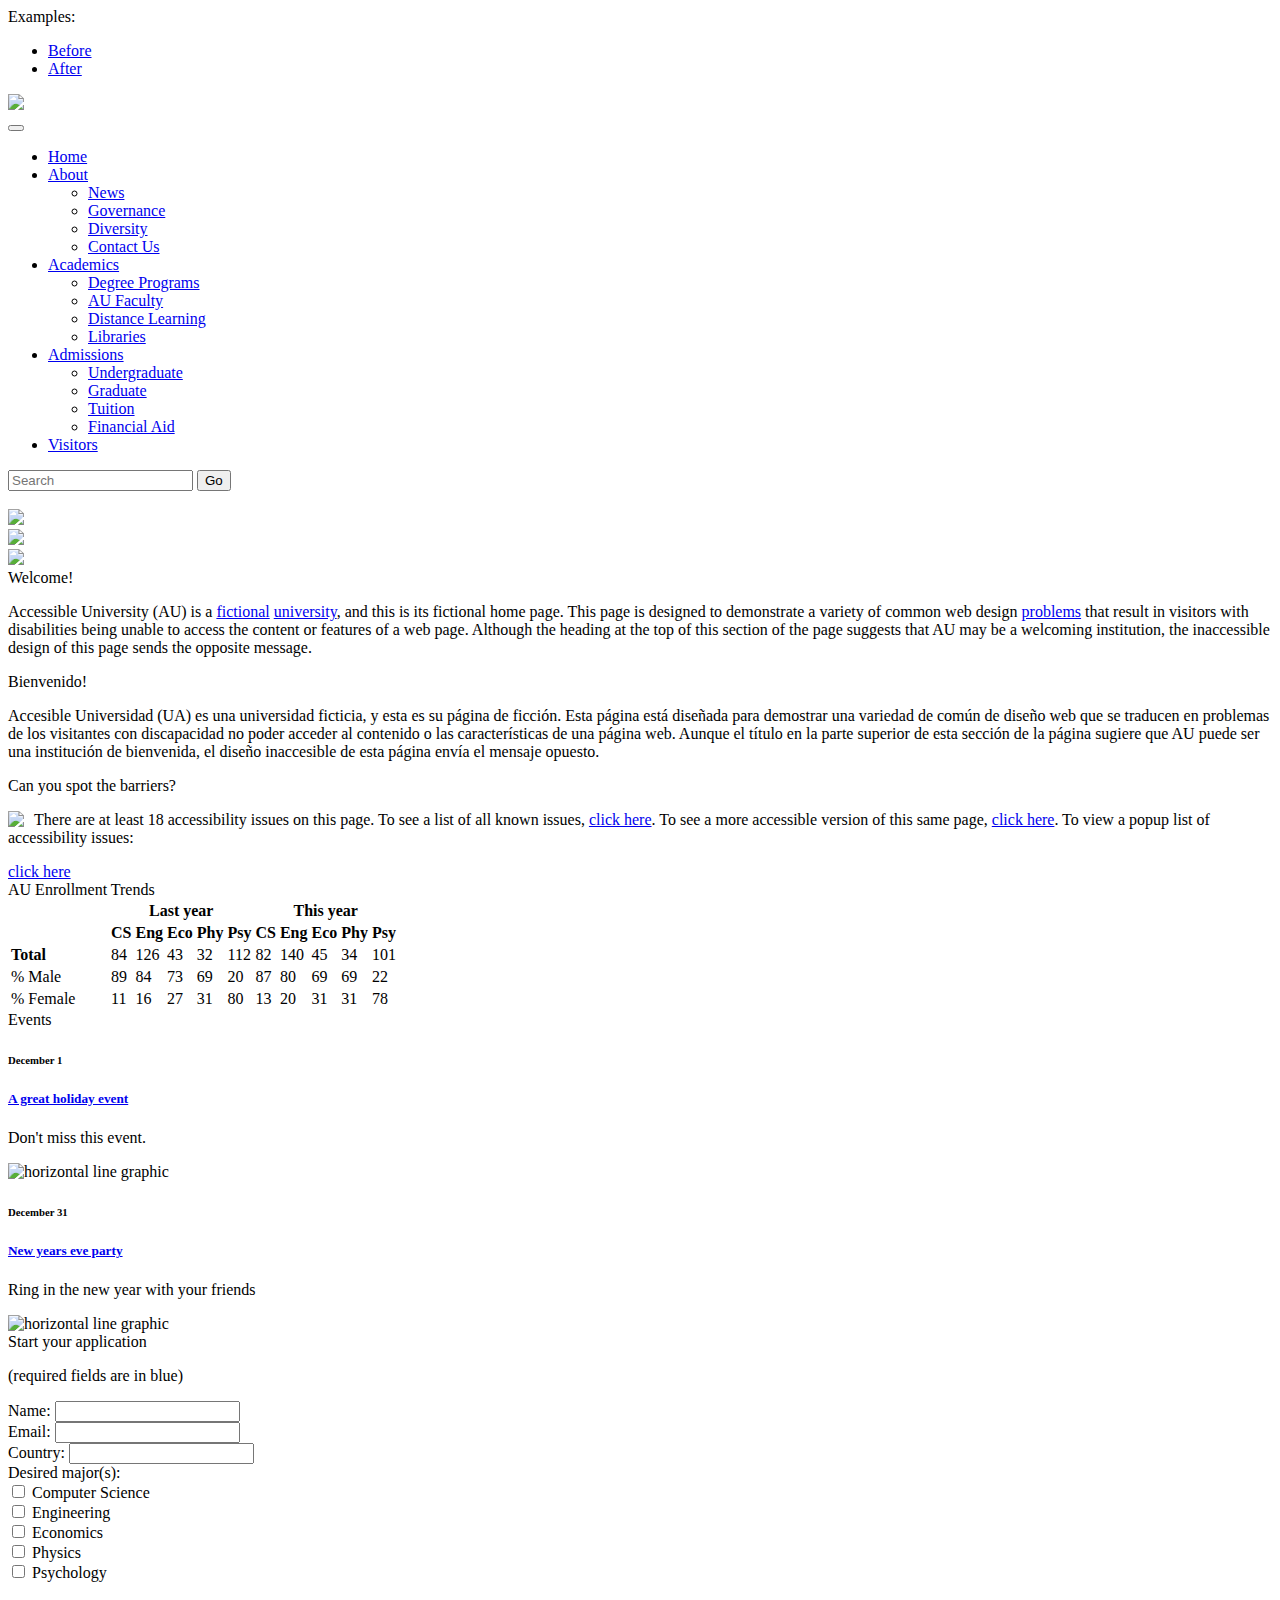
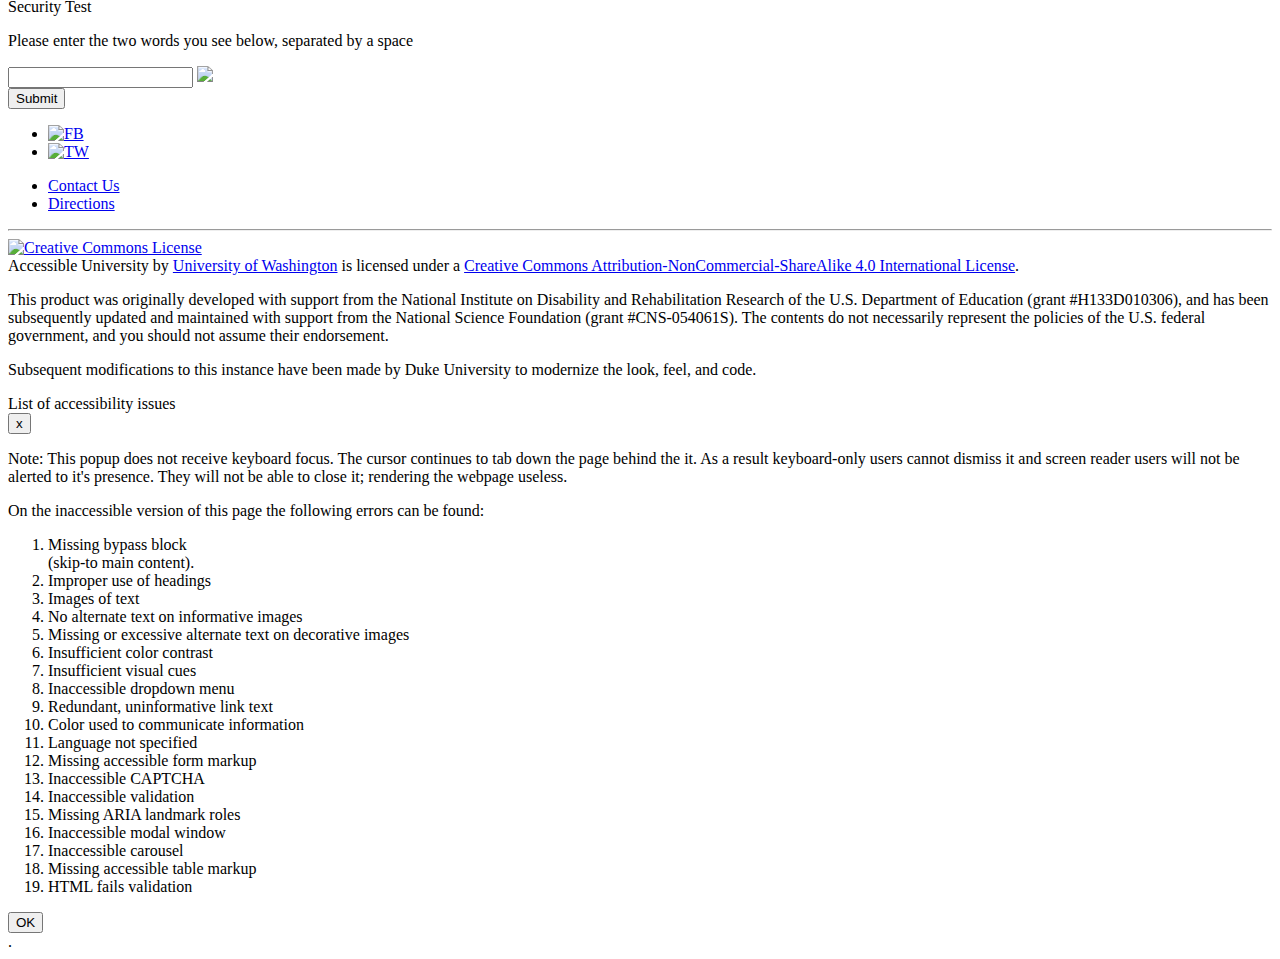
==== before_u.html @ 56bf5d1d "Adding unique hrefs to dummy links" ====
<!DOCTYPE html>
<html>
<head>
	<meta charset="utf-8">
  <meta name="viewport" content="width=device-width, initial-scale=1, user-scalable=no">
	<title>Before - Accessible University Demo Site - Inaccessible Version</title>
  <script src="https://code.jquery.com/jquery-3.3.1.slim.min.js" integrity="sha384-q8i/X+965DzO0rT7abK41JStQIAqVgRVzpbzo5smXKp4YfRvH+8abtTE1Pi6jizo" crossorigin="anonymous"></script>
	<link rel="icon" href="images/favicon.ico" type="image/x-icon">
  <link href="styles/bootstrap.min.css" rel="stylesheet">
	<link href="styles/before-main.css" rel="stylesheet">
	<link href="styles/before-menu.css" rel="stylesheet">
  <link href="styles/before-events.css" rel="stylesheet">
	<link href="styles/before-form.css" rel="stylesheet">
	<link href="styles/before-modal.css" rel="stylesheet">
	<link href="styles/before-hero.css" rel="stylesheet">
  <!-- <script src="scripts/bootstrap.bundle.min.js"></script> -->
	<script src="scripts/before-menu.js"></script>
	<script src="scripts/before-form.js"></script>
	<script src="scripts/before-modal.js"></script>
	<script src="scripts/before-hero.js"></script>
</head>
<body>
  <div id="content">
    <div id="banner" class="container clearfix">
      <nav aria-label="version" class="float-right">
        <span class="float-left">Examples:</span>
        <ul class="utility-menu float-left list-unstyled">
          <li><a href="before_u.html" aria-current="page" aria-label="before version with problems">Before</a></li>
          <li><a href="after_u.html" aria-label="after version with fixes">After</a></li>
        </ul>
      </nav>
      <a href="/">
        <img id="logo" src="images/8675309-l-o-g-o-before.png" class="d-block"/>
      </a>
    </div>

    <div class="navbar navbar-expand-lg navbar-dark bg-dark bg-primary md-3">
      <div class="container">
        <button class="navbar-toggler" type="button" data-toggle="collapse" data-target="#navbarSupportedContent">
          <span class="navbar-toggler-icon"></span>
        </button>

        <div class="collapse navbar-collapse" id="navbarSupportedContent">
          <ul class="navbar-nav mr-auto">
            <li class="nav-item active">
              <a class="nav-link" href="after_u.html">Home</a>
            </li>
            <li class="nav-item dropdown">
              <a class="nav-link dropdown-toggle" href="#about"
                  data-toggle="dropdown">
                  About
              </a>
              <ul class="dropdown-menu">
                <li><a class="dropdown-item" href="#news">News</a></li>
                <li><a class="dropdown-item" href="#governance">Governance</a></li>
                <li><a class="dropdown-item" href="#diversity">Diversity</a></li>
                <li><a class="dropdown-item" href="#contact">Contact Us</a></li>
              </ul>
            </li>
            <li class="nav-item dropdown">
              <a class="nav-link dropdown-toggle" href="#academics"
                  data-toggle="dropdown">
                  Academics
              </a>
              <ul class="dropdown-menu">
                <li><a class="dropdown-item" href="#degrees">Degree Programs</a></li>
                <li><a class="dropdown-item" href="#faculty">AU Faculty</a></li>
                <li><a class="dropdown-item" href="#distance">Distance Learning</a></li>
                <li><a class="dropdown-item" href="#libraries">Libraries</a></li>
              </ul>
            </li>
            <li class="nav-item dropdown">
              <a class="nav-link dropdown-toggle" href="#admissions"
                  data-toggle="dropdown">
                  Admissions
              </a>
              <ul class="dropdown-menu">
                <li><a class="dropdown-item" href="#undergrad">Undergraduate</a></li>
                <li><a class="dropdown-item" href="#grad">Graduate</a></li>
                <li><a class="dropdown-item" href="#tuition">Tuition</a></li>
                <li><a class="dropdown-item" href="#finaid">Financial Aid</a></li>
              </ul>
            </li>
            <li class="nav-item dropdown">
              <a class="nav-link" href="#visitors">
                  Visitors
              </a>
            </li>
          </ul>
          <form class="form-inline my-2 my-lg-0">
            <input id="search-input" class="form-control mr-sm-2" type="search" placeholder="Search">
            <button class="btn btn-success my-2 my-sm-0" type="submit">Go</button>
          </form>
        </div>
      </div>
    </div>

    <br/>
    <div class="container">
      <div class="row">
          <div class="col-md-8" id="main">
            <section class="mb-3">

              <div id="carousel">
                <div>
                  <div class="slide">
                    <a href="somepage.html?ref=Slide%201">
                      <img src="images/8675309-before_brass_band.jpg" />
                    </a>
                  </div>
                  <div class="slide">
                    <a href="somepage.html?ref=Slide%202">
                      <img src="images/8675309-before_articulated_bus.jpg" />
                    </a>
                  </div>
                  <div class="slide">
                    <a href="somepage.html?ref=Slide%203">
                      <img src="images/8675309-before_construction.jpg" />
                    </a>
                  </div>
                </div>
              </div>

              <div class="section">
                <div class="heading">Welcome!</div>
                <p>Accessible University (AU) is a <a href="https://www.merriam-webster.com/dictionary/fictional">fictional</a> <a href="https://en.wikipedia.org/wiki/University">university</a>, and this is its
                  fictional home page. This page is designed to demonstrate a variety of
                  common web design <a href="https://www.merriam-webster.com/dictionary/problems">problems</a> that result in visitors with disabilities
                  being unable to access the content or features of a web page.
                  Although the heading at the top of this section of the page
                  suggests that AU may be a welcoming institution,
                  the inaccessible design of this page sends the opposite message.
                </p>
              </div>

              <div class="heading">Bienvenido!</div>
              <p>Accesible Universidad (UA) es una universidad ficticia, y esta es su
                página de ficción. Esta página está diseñada para demostrar una variedad de
                común de diseño web que se traducen en problemas de los visitantes con discapacidad
                no poder acceder al contenido o las características de una página web.
                Aunque el título en la parte superior de esta sección de la página
                sugiere que AU puede ser una institución de bienvenida,
                el diseño inaccesible de esta página envía el mensaje opuesto.
              </p>

              <div class="heading">Can you spot the barriers?</div>
              <p><img style="float:left;max-width:200px;margin-right:10px" src="images/8675309-block.jpg"/> There are at least 18 accessibility issues on this page.
                To see a list of all known issues, <a href="issues.html">click here</a>.
                To see a more accessible version of this same page, <a href="after_u.html">click here</a>.
                To view a popup list of accessibility issues:</p>
                <a class="btn btn-primary" href="cheatsheet.html">click here</a>

              <div class="heading">AU Enrollment Trends</div>
              <table id="enrollment" class="table">
                <tr>
                  <td style="width:6em">&nbsp;</td>
                  <td colspan="5" style="text-align:center"><b>Last year</b></td>
                  <td colspan="5" style="text-align:center"><b>This year</b></td>
                </tr>
                <tr>
                  <td>&nbsp;</td>
                  <td><b>CS</b></td>
                  <td><b>Eng</b></td>
                  <td><b>Eco</b></td>
                  <td><b>Phy</b></td>
                  <td><b>Psy</b></td>
                  <td><b>CS</b></td>
                  <td><b>Eng</b></td>
                  <td><b>Eco</b></td>
                  <td><b>Phy</b></td>
                  <td><b>Psy</b></td>
                </tr>
                <tr>
                  <td><b>Total</b></td>
                  <!-- last data -->
                  <td>84</td>
                  <td>126</td>
                  <td>43</td>
                  <td>32</td>
                  <td>112</td>
                  <!-- this data -->
                  <td>82</td>
                  <td>140</td>
                  <td>45</td>
                  <td>34</td>
                  <td>101</td>
                </tr>
                <tr>
                  <td>% Male</td>
                  <!-- last data -->
                  <td>89</td>
                  <td>84</td>
                  <td>73</td>
                  <td>69</td>
                  <td>20</td>
                  <!-- this data -->
                  <td>87</td>
                  <td>80</td>
                  <td>69</td>
                  <td>69</td>
                  <td>22</td>
                </tr>
                <tr>
                  <td>% Female</td>
                  <!-- last data -->
                  <td>11</td>
                  <td>16</td>
                  <td>27</td>
                  <td>31</td>
                  <td>80</td>
                  <!-- this data -->
                  <td>13</td>
                  <td>20</td>
                  <td>31</td>
                  <td>31</td>
                  <td>78</td>
                </tr>
              </table>

            </section>
          </div>

          <div class="col-md-4">
            <section class="mb-3">

              <div class="events box">
                <div class="heading">Events</div>

                <h6>December 1</h6>
                <h5><a href="#holiday">A great holiday event</a></h4>

                <p>Don't miss this event.</p>
                <img class="hr" src="images/hr.png" alt="horizontal line graphic">
                <h6>December 31</h6>
                <h5><a href="#nye">New years eve party</a></h4>
                <p>Ring in the new year with your friends</p>
                <img class="hr" src="images/hr.png" alt="horizontal line graphic">
              </div>

              <div id="appForm" class="form-group box">

                <div class="heading">Start your application</div>
                  <p class="required reqExample">(required fields are in blue)</p>

                <form action="#" method="post">

                  <!-- container for displaying form errors -->
                  <div id="error"></div>

                  <div class="required form-group">
                    Name:
                    <input type="text" name="name" class="form-control" />
                  </div>
                  <div class="required form-group">
                    Email:
                    <input type="text" name="email" class="form-control" />
                  </div>
                  <div class="form-group">
                    Country:
                    <input type="text" name="country" class="form-control" />
                  </div>
                  <div class="form-group">
                    <div>Desired major(s):</div>
                    <div class="" id="majors">
                      <div class="major"><input type="checkbox"/> Computer Science </div>
                      <div class="major"><input type="checkbox"/> Engineering </div>
                      <div class="major"><input type="checkbox"/> Economics </div>
                      <div class="major"><input type="checkbox"/> Physics </div>
                      <div class="major"><input type="checkbox"/> Psychology </div>
                    </div>
                  </div>
                  <div id="captcha">
                    <p>Security Test</p>
                    <p>Please enter the two words you see below, separated by a space</p>
                    <input type="text" name="captcha">
                    <img src="images/captcha.png">
                  </div>

                  <div class="mt-2">
                    <input id="submit" type="submit" name="submit" value="Submit" class="btn btn-lg btn-success btn-block" />
                  </div>

                </form>

              </div>

            </section>
          </div>

        </div>
    </div>

    <div id="footer">
      <div class="main-footer p-5">
        <div class="container">
          <ul class="social float-right list-unstyled">
            <li><a href="https://facebook.com"><img src="images/8675309-social-facebook.png" alt="FB"></a></li>
            <li><a href="https://twitter.com"><img src="images/8675309-social-twitter.png" alt="TW"></a</li>
          </ul>
          <ul class="list-unstyled">
            <li><a href="#contactus">Contact Us</a></li>
            <li><a href="#directions">Directions</a></li>
          </ul>
          <hr>
        </div>
        <div class="container sub-footer">
          <div id="ccLogo">
            <a rel="license" href="http://creativecommons.org/licenses/by-nc-sa/4.0/"><img alt="Creative Commons License" src="https://i.creativecommons.org/l/by-nc-sa/4.0/88x31.png" /></a>
          </div>
          Accessible University by <a href="http://washington.edu/accesscomputing/AU">University of Washington</a> is licensed under a <a rel="license" href="http://creativecommons.org/licenses/by-nc-sa/4.0/">Creative Commons Attribution-NonCommercial-ShareAlike 4.0 International License</a>.
          <p>This product was originally developed with support from the National Institute on Disability and Rehabilitation Research of the U.S. Department of Education (grant #H133D010306), and has been subsequently updated and maintained with support from the National Science Foundation (grant #CNS-054061S). The contents do not necessarily represent the policies of the U.S. federal government, and you should not assume their endorsement.</p>
          <p>Subsequent modifications to this instance have been made by Duke University to modernize the look, feel, and code.</p>
        </div>
      </div>
    </div>

  </div><!--end #content-->

  <!--containers for displaying modal content-->
  <div id="modalMask"></div>

  <div id="modalContent">
    <div class="modalHeading">List of accessibility issues</div>
    <button type="button" id="modalXButton">x</button>
    <p>Note: This popup does not receive keyboard focus. The cursor continues to tab down the page behind the it. As a result keyboard-only users cannot dismiss it and screen reader users will not be alerted to it's presence. They will not be able to close it; rendering the webpage useless.</p>
    <p>On the inaccessible version of this page the following errors can be found:</p>
    <ol>
      <li>Missing bypass block <br>(skip-to main content).</li>
      <li>Improper use of headings</li>
      <li>Images of text</li>
      <li>No alternate text on informative images</li>
      <li>Missing or excessive alternate text on decorative images</li>
      <li>Insufficient color contrast</li>
      <li>Insufficient visual cues</li>
      <li>Inaccessible dropdown menu</li>
      <li>Redundant, uninformative link text</li>
      <li>Color used to communicate information</li>
      <li>Language not specified</li>
      <li>Missing accessible form markup</li>
      <li>Inaccessible CAPTCHA</li>
      <li>Inaccessible validation</li>
      <li>Missing ARIA landmark roles</li>
      <li>Inaccessible modal window</li>
      <li>Inaccessible carousel</li>
      <li>Missing accessible table markup</li>
      <li>HTML fails validation</li>
    </ol>
    <button class="btn btn-primary" type="button" id="modalOkButton">OK</button>
  </div>

  <div id="footer" role="bottom" aria-foo="yes"><span>.</div>

</body>
</html>
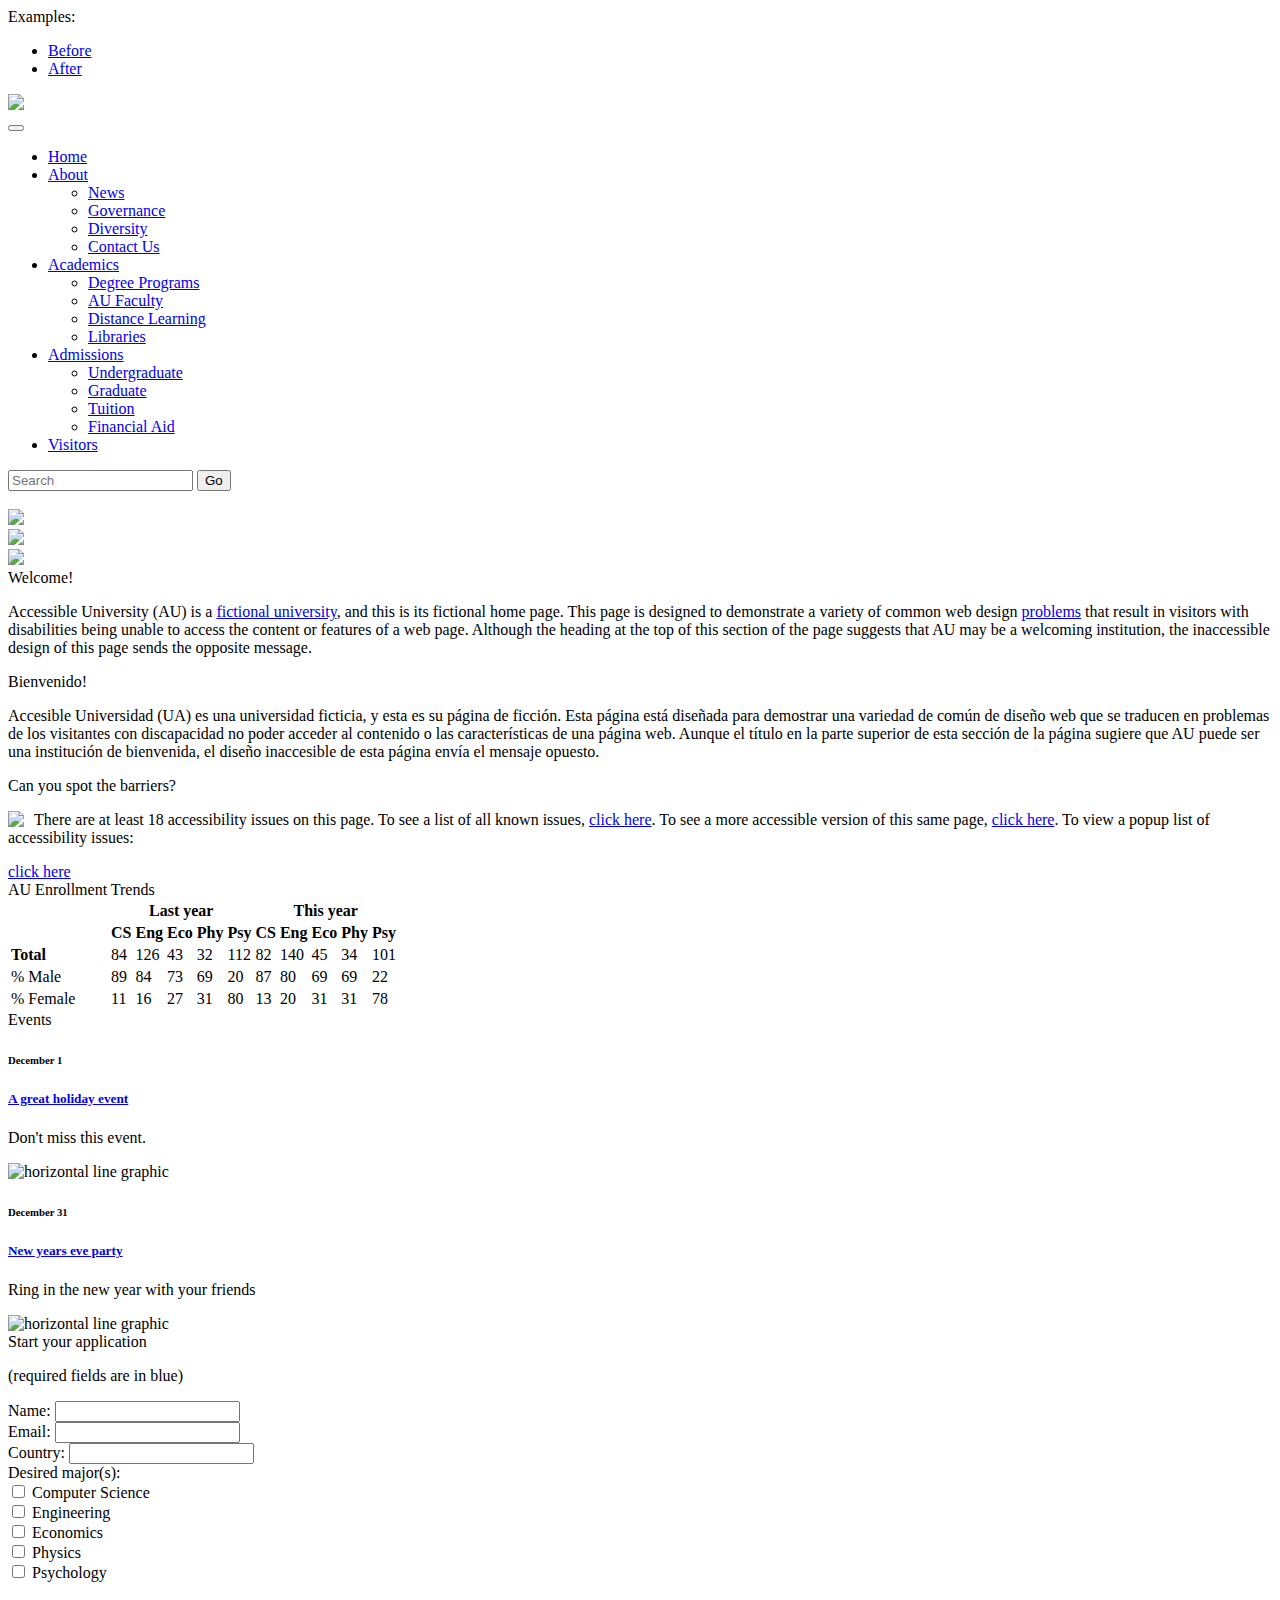
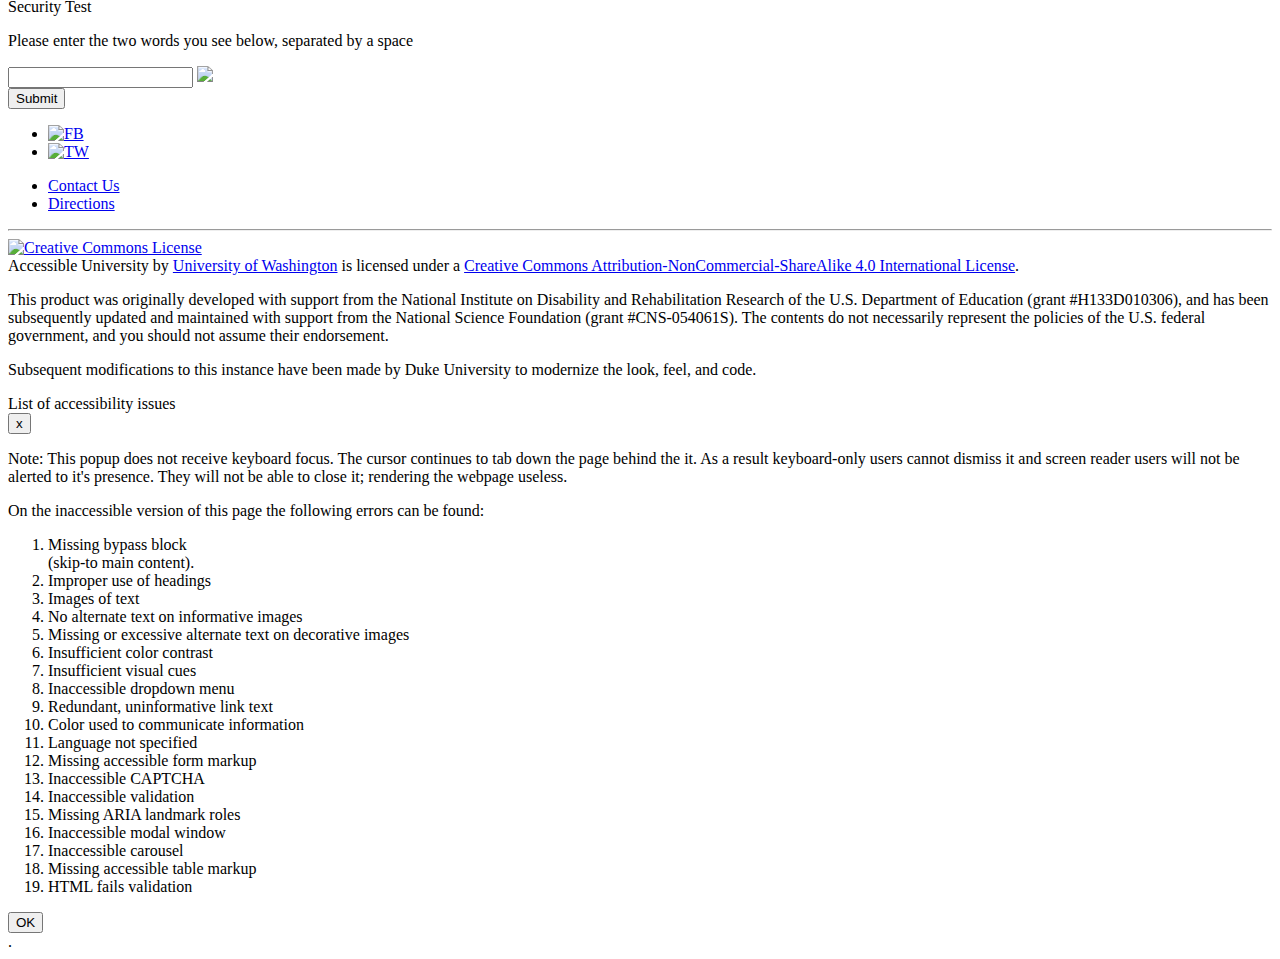
==== commit 494b325a: "HTML formatting" ====
--- a/before_u.html
+++ b/before_u.html
@@ -123,32 +123,16 @@
 
               <div class="section">
                 <div class="heading">Welcome!</div>
-                <p>Accessible University (AU) is a <a href="https://www.merriam-webster.com/dictionary/fictional">fictional</a> <a href="https://en.wikipedia.org/wiki/University">university</a>, and this is its
-                  fictional home page. This page is designed to demonstrate a variety of
-                  common web design <a href="https://www.merriam-webster.com/dictionary/problems">problems</a> that result in visitors with disabilities
-                  being unable to access the content or features of a web page.
-                  Although the heading at the top of this section of the page
-                  suggests that AU may be a welcoming institution,
-                  the inaccessible design of this page sends the opposite message.
+                <p>Accessible University (AU) is a <a href="https://en.wikipedia.org/wiki/University">fictional university</a>, and this is its fictional home page. This page is designed to demonstrate a variety of common web design <a href="https://www.merriam-webster.com/dictionary/problems">problems</a> that result in visitors with disabilities being unable to access the content or features of a web page. Although the heading at the top of this section of the page suggests that AU may be a welcoming institution, the inaccessible design of this page sends the opposite message.
                 </p>
               </div>
 
               <div class="heading">Bienvenido!</div>
-              <p>Accesible Universidad (UA) es una universidad ficticia, y esta es su
-                página de ficción. Esta página está diseñada para demostrar una variedad de
-                común de diseño web que se traducen en problemas de los visitantes con discapacidad
-                no poder acceder al contenido o las características de una página web.
-                Aunque el título en la parte superior de esta sección de la página
-                sugiere que AU puede ser una institución de bienvenida,
-                el diseño inaccesible de esta página envía el mensaje opuesto.
+              <p>Accesible Universidad (UA) es una universidad ficticia, y esta es su página de ficción. Esta página está diseñada para demostrar una variedad de común de diseño web que se traducen en problemas de los visitantes con discapacidad no poder acceder al contenido o las características de una página web. Aunque el título en la parte superior de esta sección de la página sugiere que AU puede ser una institución de bienvenida, el diseño inaccesible de esta página envía el mensaje opuesto.
               </p>
 
               <div class="heading">Can you spot the barriers?</div>
-              <p><img style="float:left;max-width:200px;margin-right:10px" src="images/8675309-block.jpg"/> There are at least 18 accessibility issues on this page.
-                To see a list of all known issues, <a href="issues.html">click here</a>.
-                To see a more accessible version of this same page, <a href="after_u.html">click here</a>.
-                To view a popup list of accessibility issues:</p>
-                <a class="btn btn-primary" href="cheatsheet.html">click here</a>
+              <p><img style="float:left;max-width:200px;margin-right:10px" src="images/8675309-block.jpg"/> There are at least 18 accessibility issues on this page. To see a list of all known issues, <a href="issues.html">click here</a>. To see a more accessible version of this same page, <a href="after_u.html">click here</a>. To view a popup list of accessibility issues:</p> <a class="btn btn-primary" href="cheatsheet.html">click here</a>
 
               <div class="heading">AU Enrollment Trends</div>
               <table id="enrollment" class="table">
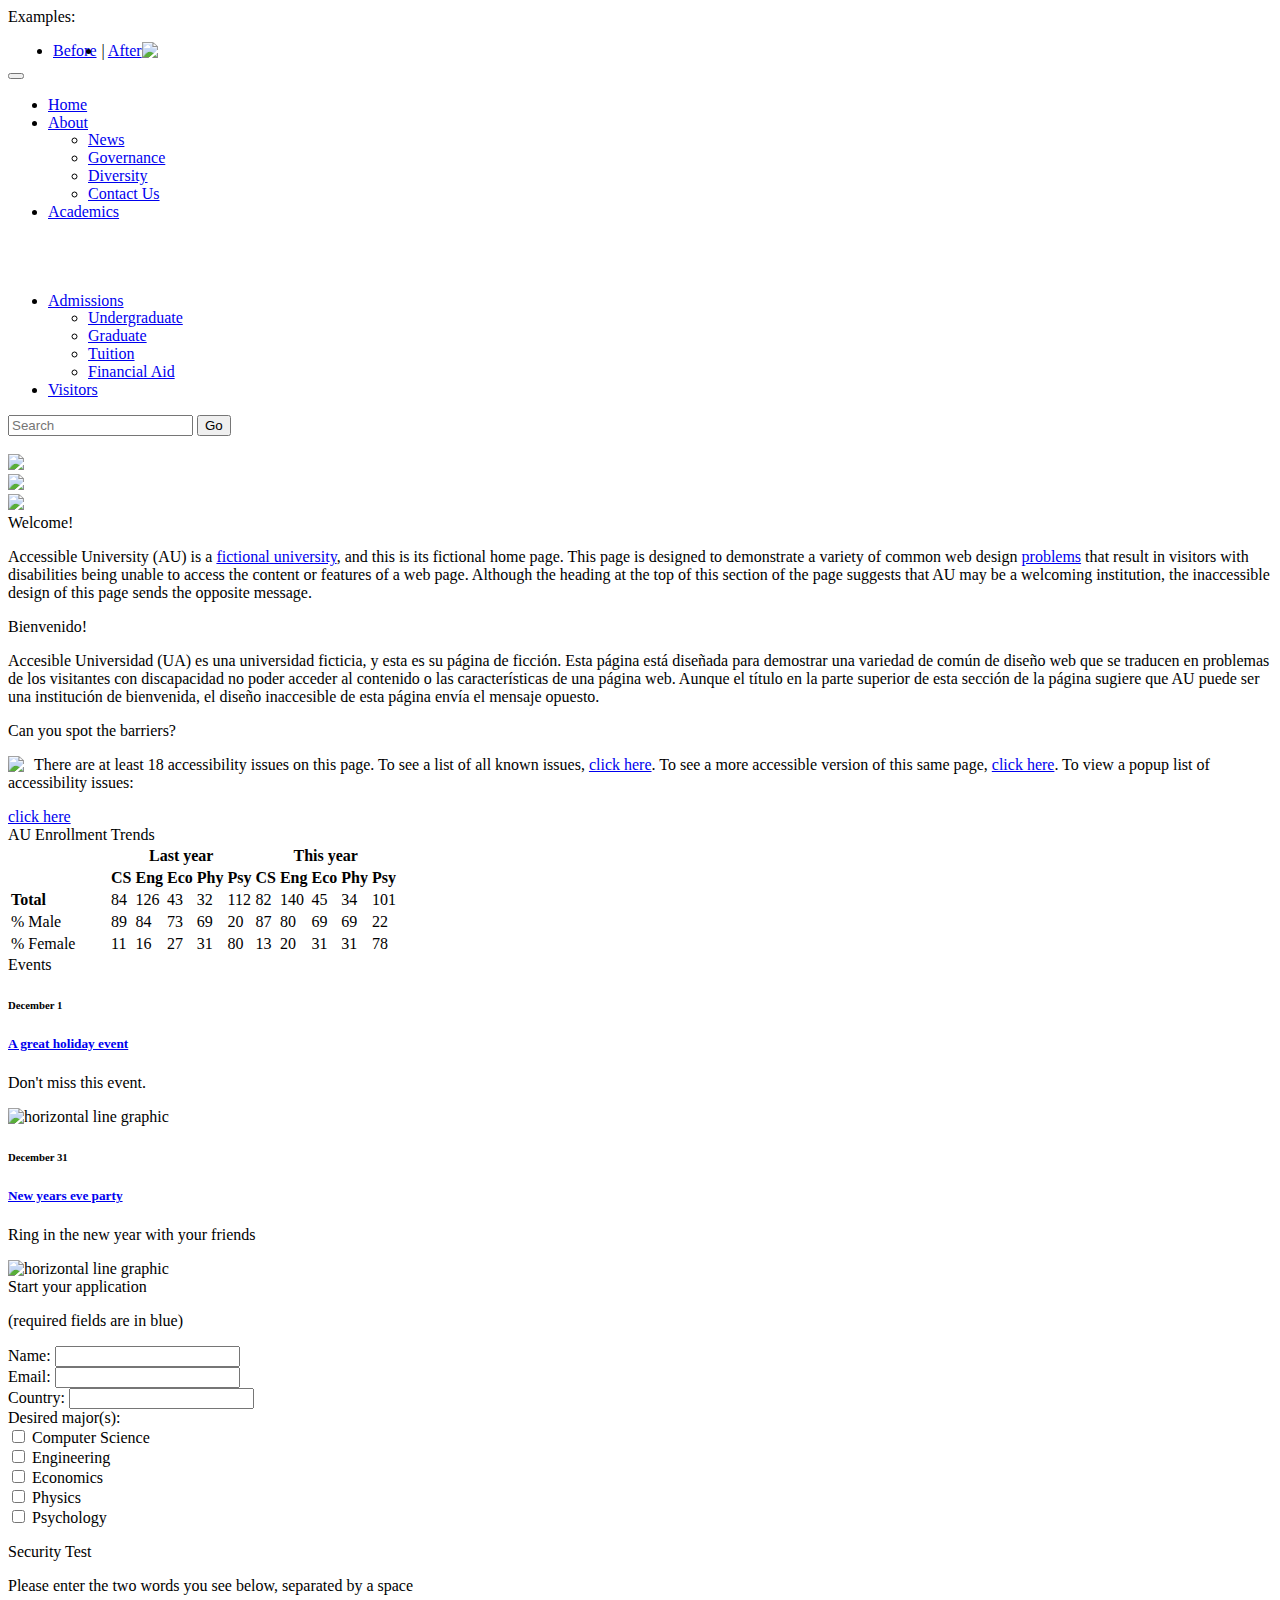
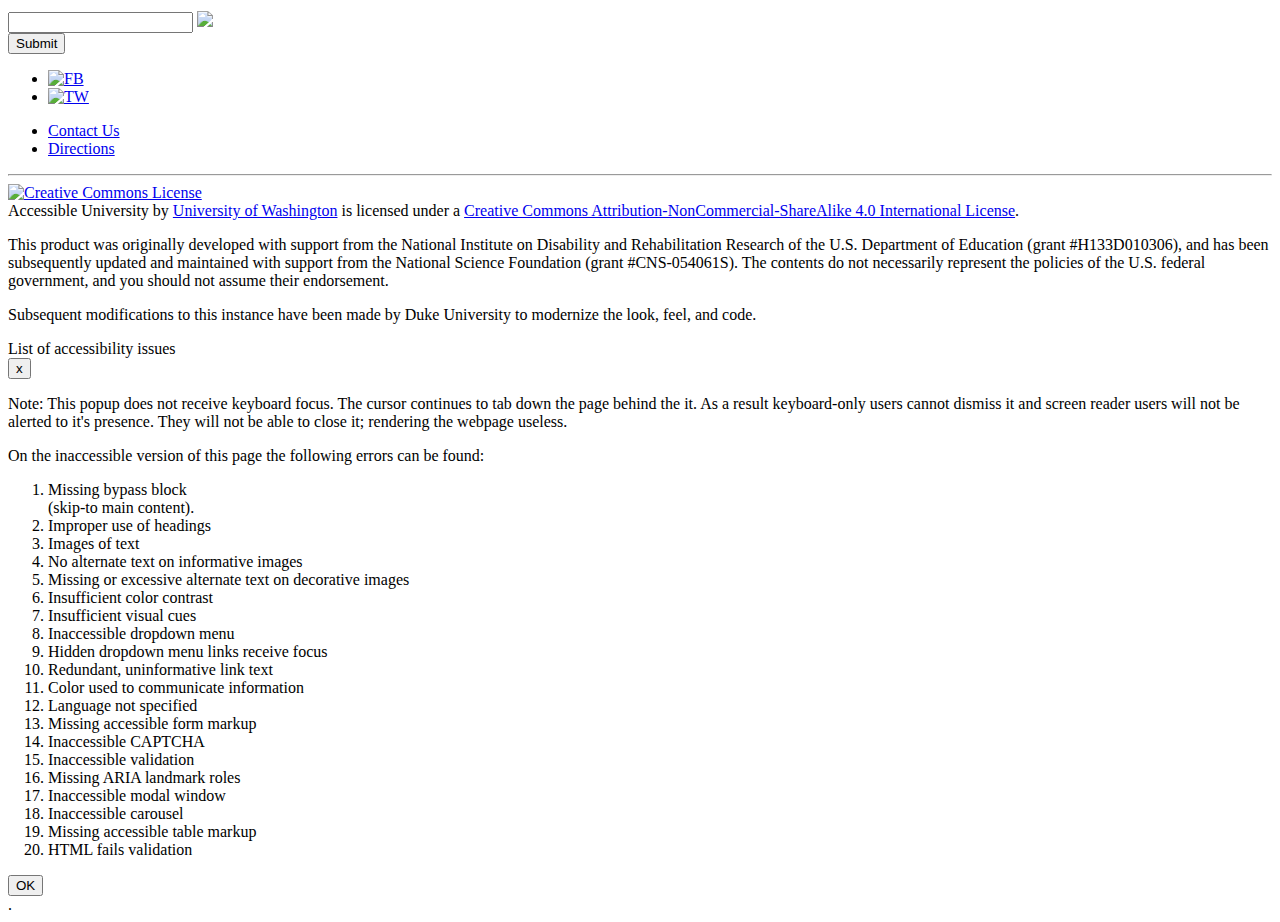
==== commit da26fff8: "dropdown menu - hidden links can receive focus" ====
--- a/before_u.html
+++ b/before_u.html
@@ -1,23 +1,23 @@
 <!DOCTYPE html>
 <html>
 <head>
-	<meta charset="utf-8">
+  <meta charset="utf-8">
   <meta name="viewport" content="width=device-width, initial-scale=1, user-scalable=no">
-	<title>Before - Accessible University Demo Site - Inaccessible Version</title>
+  <title>Before - Accessible University Demo Site - Inaccessible Version</title>
   <script src="https://code.jquery.com/jquery-3.3.1.slim.min.js" integrity="sha384-q8i/X+965DzO0rT7abK41JStQIAqVgRVzpbzo5smXKp4YfRvH+8abtTE1Pi6jizo" crossorigin="anonymous"></script>
-	<link rel="icon" href="images/favicon.ico" type="image/x-icon">
+  <link rel="icon" href="images/favicon.ico" type="image/x-icon">
   <link href="styles/bootstrap.min.css" rel="stylesheet">
-	<link href="styles/before-main.css" rel="stylesheet">
-	<link href="styles/before-menu.css" rel="stylesheet">
+  <link href="styles/before-main.css" rel="stylesheet">
+  <link href="styles/before-menu.css" rel="stylesheet">
   <link href="styles/before-events.css" rel="stylesheet">
-	<link href="styles/before-form.css" rel="stylesheet">
-	<link href="styles/before-modal.css" rel="stylesheet">
-	<link href="styles/before-hero.css" rel="stylesheet">
+  <link href="styles/before-form.css" rel="stylesheet">
+  <link href="styles/before-modal.css" rel="stylesheet">
+  <link href="styles/before-hero.css" rel="stylesheet">
   <!-- <script src="scripts/bootstrap.bundle.min.js"></script> -->
-	<script src="scripts/before-menu.js"></script>
-	<script src="scripts/before-form.js"></script>
-	<script src="scripts/before-modal.js"></script>
-	<script src="scripts/before-hero.js"></script>
+  <script src="scripts/before-menu.js"></script>
+  <script src="scripts/before-form.js"></script>
+  <script src="scripts/before-modal.js"></script>
+  <script src="scripts/before-hero.js"></script>
 </head>
 <body>
   <div id="content">
@@ -62,7 +62,7 @@
                   data-toggle="dropdown">
                   Academics
               </a>
-              <ul class="dropdown-menu">
+              <ul class="dropdown-menu focus">
                 <li><a class="dropdown-item" href="#degrees">Degree Programs</a></li>
                 <li><a class="dropdown-item" href="#faculty">AU Faculty</a></li>
                 <li><a class="dropdown-item" href="#distance">Distance Learning</a></li>
@@ -317,6 +317,7 @@
       <li>Insufficient color contrast</li>
       <li>Insufficient visual cues</li>
       <li>Inaccessible dropdown menu</li>
+      <li>Hidden dropdown menu links receive focus</li>
       <li>Redundant, uninformative link text</li>
       <li>Color used to communicate information</li>
       <li>Language not specified</li>
--- a/styles/before-menu.css
+++ b/styles/before-menu.css
@@ -0,0 +1,46 @@
+/*
+ * CSS for Accessible University Demo Site
+ * http://uw.edu/accesscomputing/AU
+ *
+ * before-menu.css = Styles for inaccessible dropdown menu
+ */
+
+
+/*
+ * Utility menu
+ */
+
+.utility-menu li {
+	float:left;
+	margin-left: 5px;
+}
+.utility-menu li:last-child:before {
+	content: " | "
+}
+
+ /*
+  * Main menu
+  */
+
+.navbar-nav a:focus {
+	outline: 1px dotted white;
+}
+.dropdown-menu {
+  margin-top:-1px;
+}
+.dropdown-menu.focus {
+  display:block;
+  opacity:0;
+  z-index:-1;
+}
+.nav-item.dropdown:hover ul {
+	display:block;
+}
+.nav-item.dropdown:hover ul.dropdown-menu.focus {
+    opacity:1;
+    z-index:1;
+}
+
+.navbar-toggler:hover + .navbar-collapse {
+	display:block;
+}
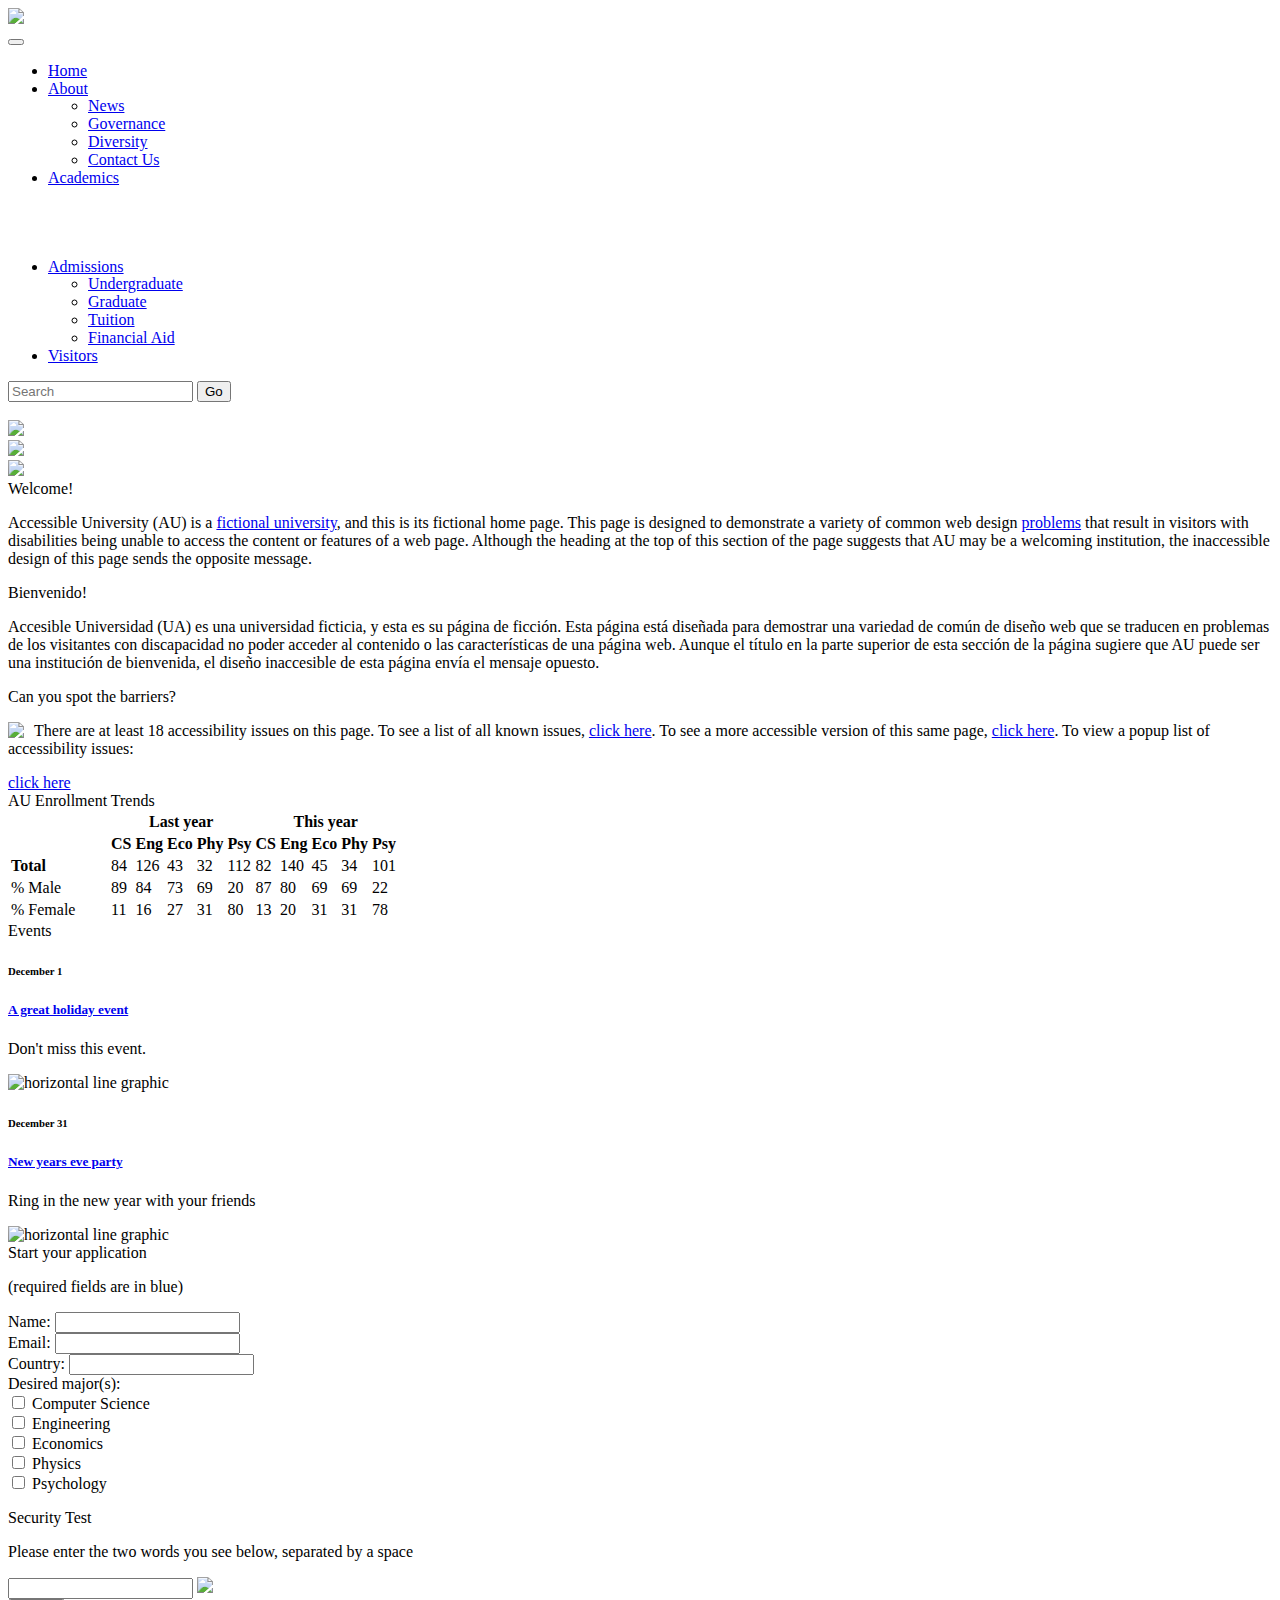
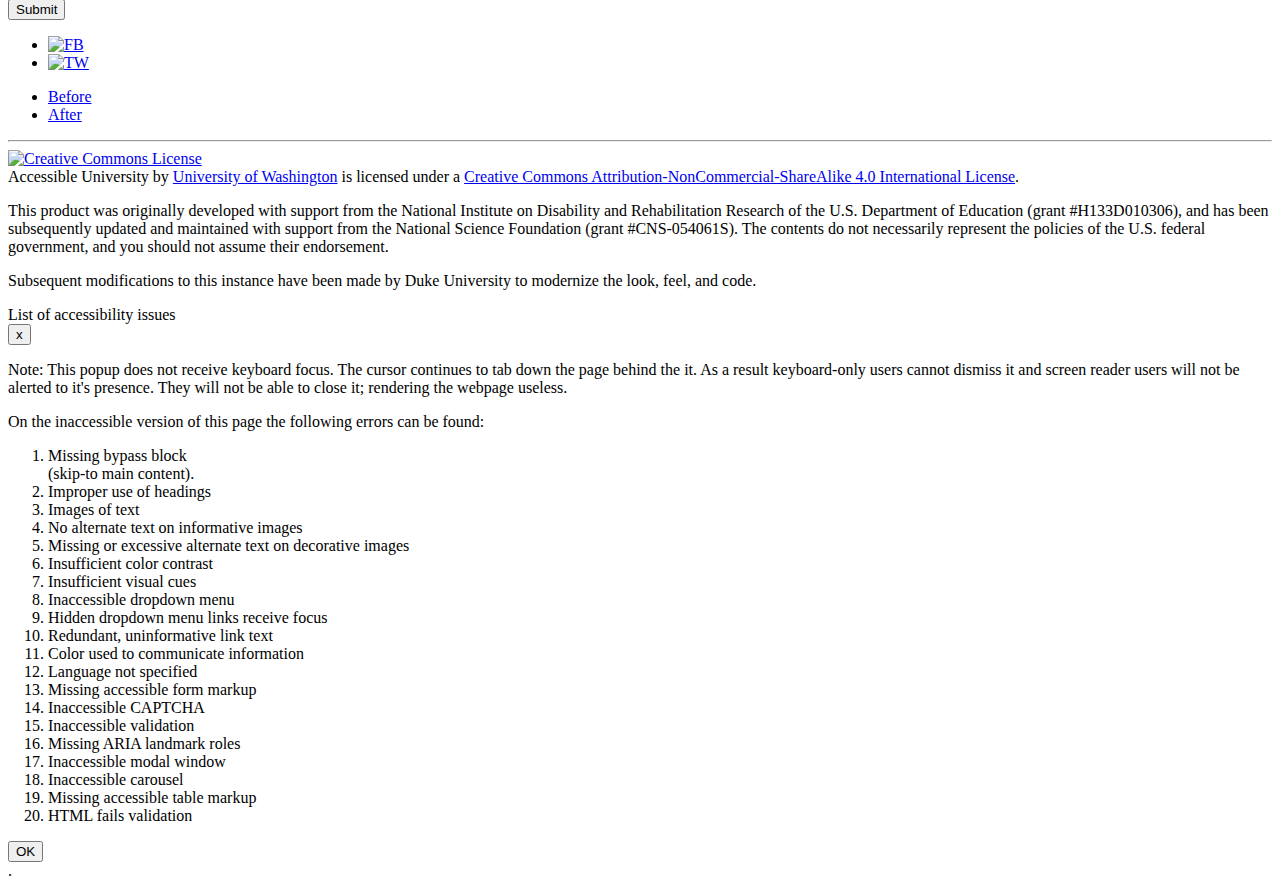
==== commit 5536f59b: "move examples links to footer" ====
--- a/before_u.html
+++ b/before_u.html
@@ -22,13 +22,6 @@
 <body>
   <div id="content">
     <div id="banner" class="container clearfix">
-      <nav aria-label="version" class="float-right">
-        <span class="float-left">Examples:</span>
-        <ul class="utility-menu float-left list-unstyled">
-          <li><a href="before_u.html" aria-current="page" aria-label="before version with problems">Before</a></li>
-          <li><a href="after_u.html" aria-label="after version with fixes">After</a></li>
-        </ul>
-      </nav>
       <a href="/">
         <img id="logo" src="images/8675309-l-o-g-o-before.png" class="d-block"/>
       </a>
@@ -282,8 +275,8 @@
             <li><a href="https://twitter.com"><img src="images/8675309-social-twitter.png" alt="TW"></a</li>
           </ul>
           <ul class="list-unstyled">
-            <li><a href="#contactus">Contact Us</a></li>
-            <li><a href="#directions">Directions</a></li>
+           <li><a href="before_u.html">Before</a></li>
+           <li><a href="after_u.html">After</a></li>
           </ul>
           <hr>
         </div>
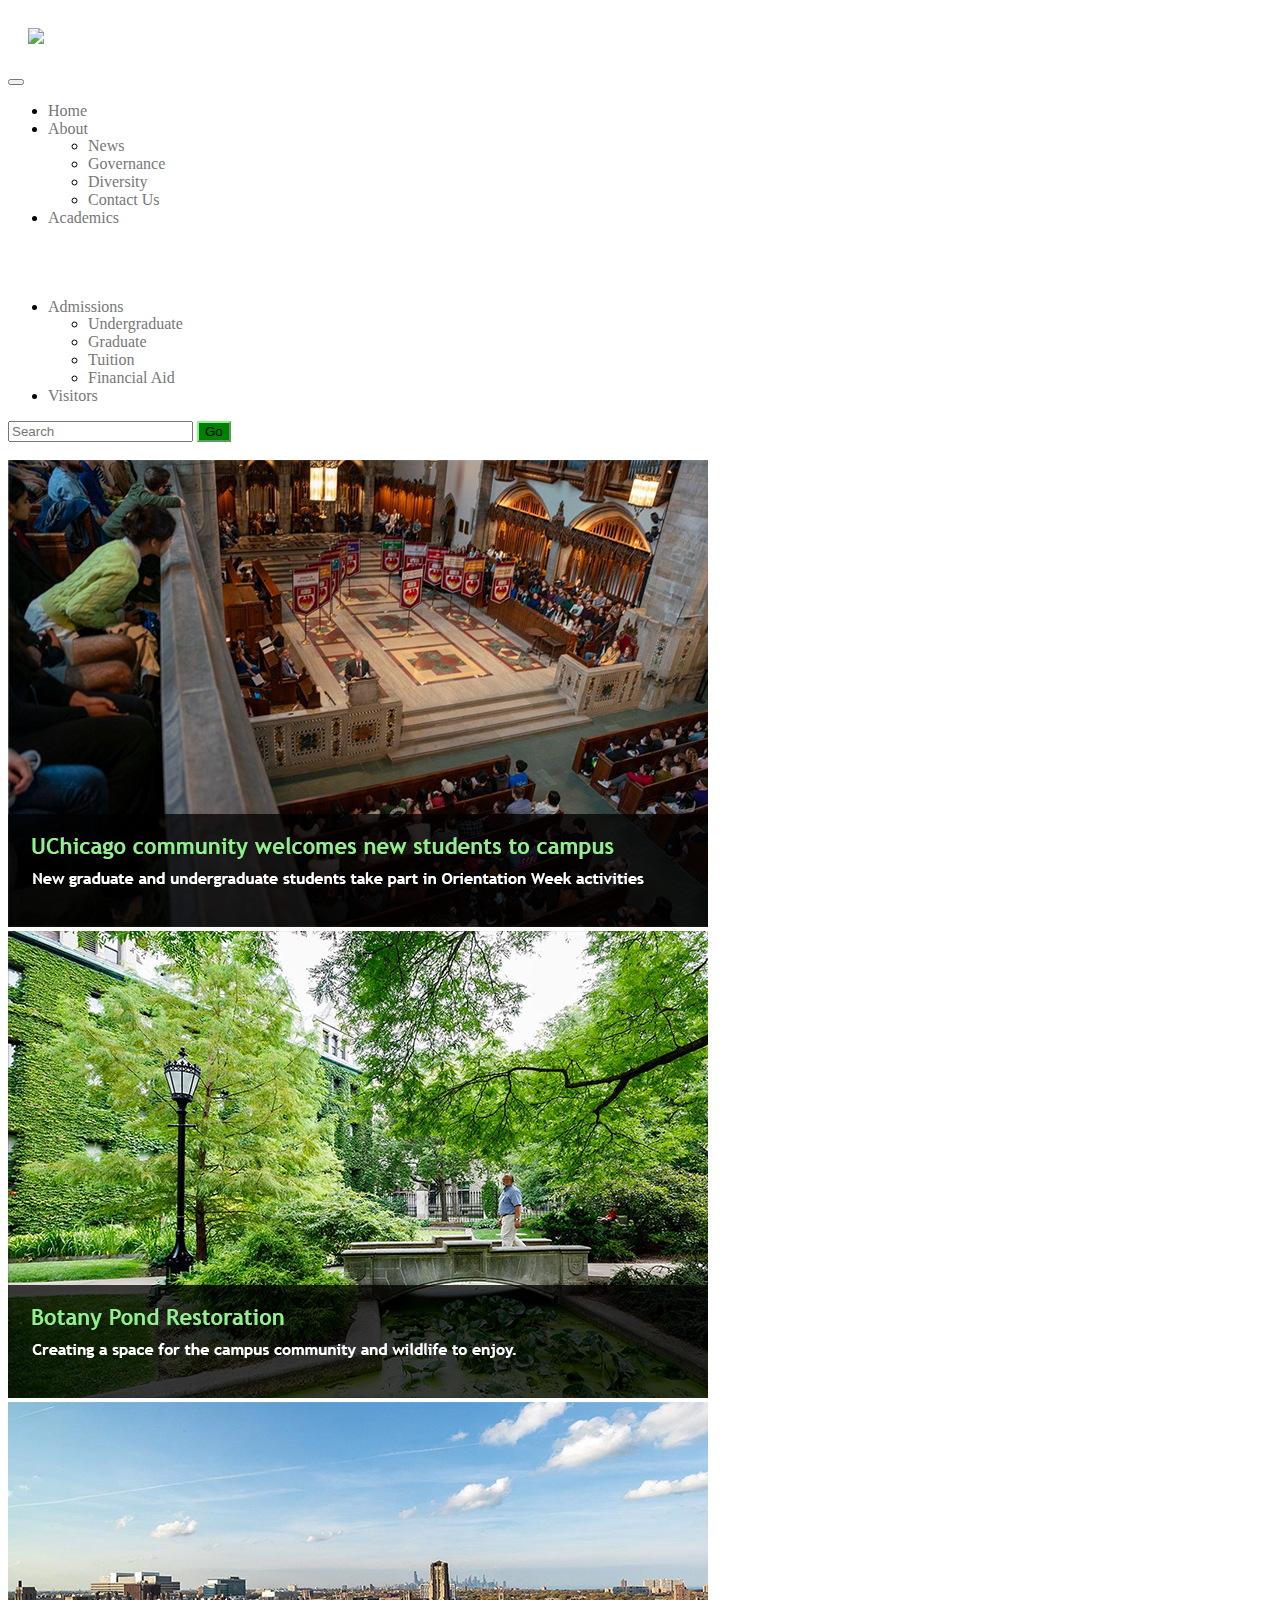
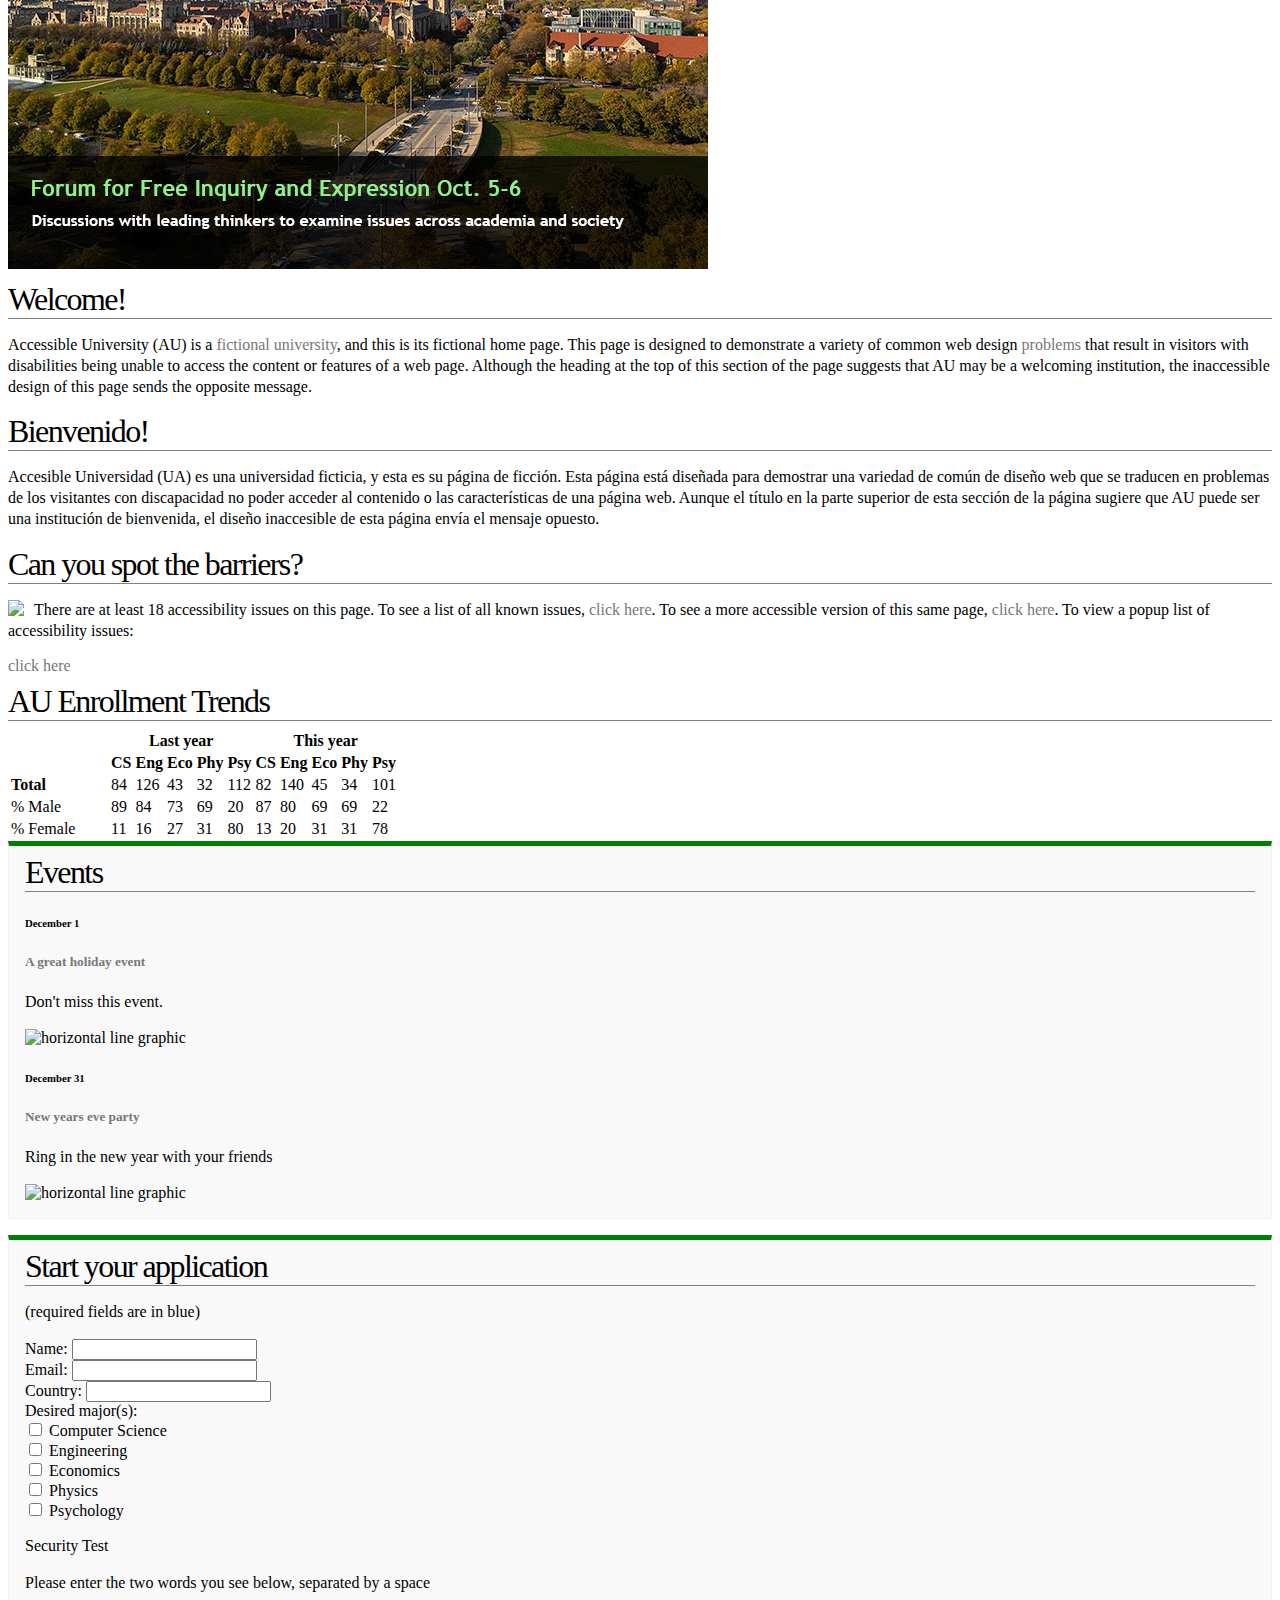
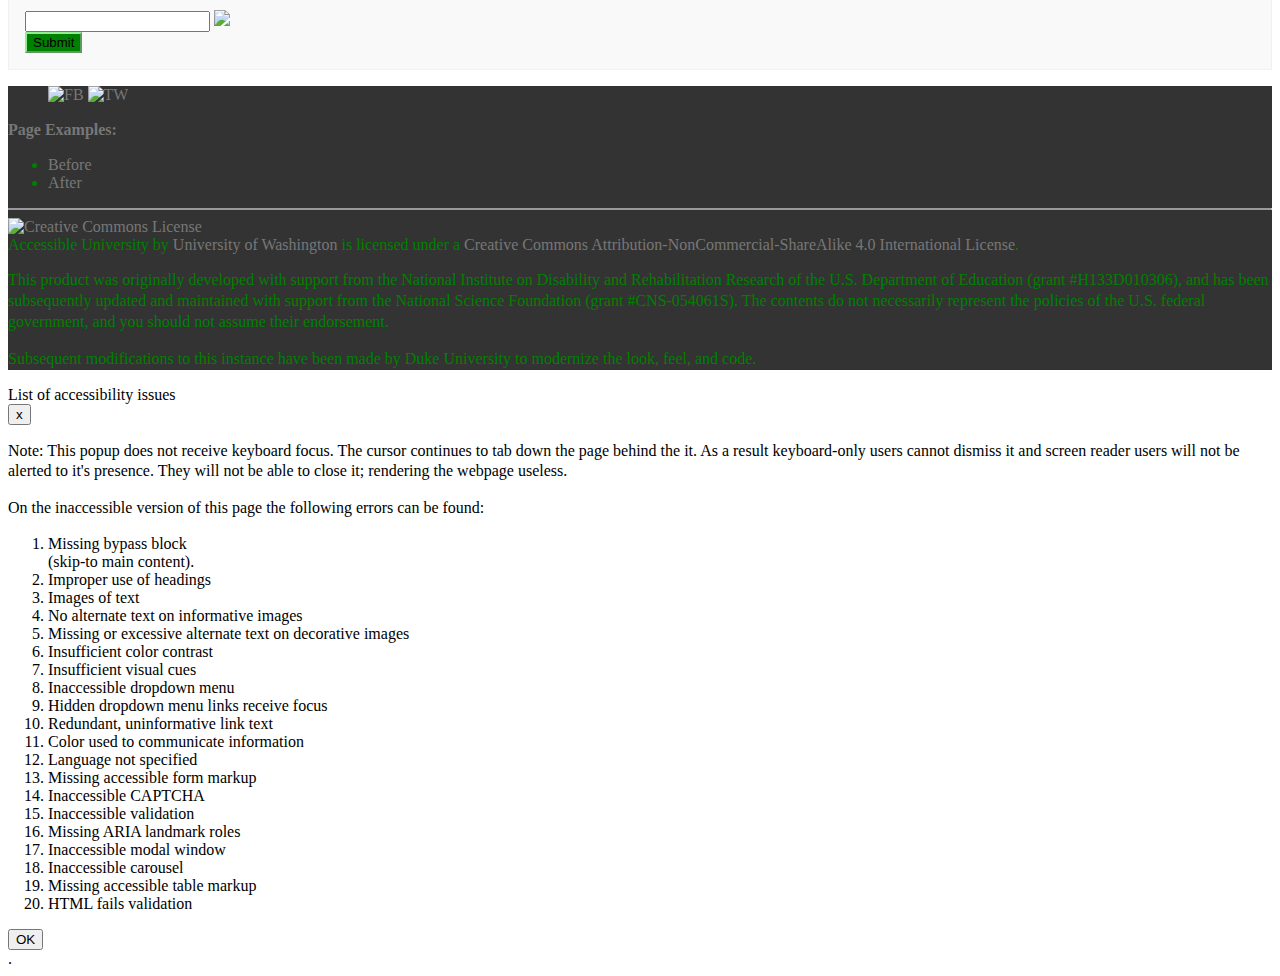
==== commit 7ef7034e: "updated hero stories and images" ====
--- a/before_u.html
+++ b/before_u.html
@@ -98,17 +98,17 @@
                 <div>
                   <div class="slide">
                     <a href="somepage.html?ref=Slide%201">
-                      <img src="images/8675309-before_brass_band.jpg" />
+                      <img src="images/rockefeller-before.jpg" />
                     </a>
                   </div>
                   <div class="slide">
                     <a href="somepage.html?ref=Slide%202">
-                      <img src="images/8675309-before_articulated_bus.jpg" />
+                      <img src="images/botanypond-before.jpg" />
                     </a>
                   </div>
                   <div class="slide">
                     <a href="somepage.html?ref=Slide%203">
-                      <img src="images/8675309-before_construction.jpg" />
+                      <img src="images/freeexpression-before.jpg" />
                     </a>
                   </div>
                 </div>
@@ -274,10 +274,11 @@
             <li><a href="https://facebook.com"><img src="images/8675309-social-facebook.png" alt="FB"></a></li>
             <li><a href="https://twitter.com"><img src="images/8675309-social-twitter.png" alt="TW"></a</li>
           </ul>
-          <ul class="list-unstyled">
+         <p><b>Page Examples:</b></p>
+         <ul class="list-unstyled">
            <li><a href="before_u.html">Before</a></li>
            <li><a href="after_u.html">After</a></li>
-          </ul>
+         </ul>
           <hr>
         </div>
         <div class="container sub-footer">
--- a/styles/before-main.css
+++ b/styles/before-main.css
@@ -0,0 +1,88 @@
+/*
+ * CSS for Accessible University Demo Site
+ * http://uw.edu/accesscomputing/AU
+ *
+ * before-main.css = Styles for inaccessible version
+ */
+
+
+  /* overwrite some default bootstrap colors */
+  .success {
+    background-color: green;
+  }
+  .btn-success {
+    background-color: green;
+    border-color: lightgreen;
+  }
+  .btn-success:hover {
+    background-color: darkgreen;
+    border-color: lightgreen;
+  }
+
+/*
+ * Overall structure
+ * (HTML does NOT use semantic elements)
+ *
+ */
+#banner {
+   padding:20px;
+ }
+ #logo {
+   width:100%;
+   max-width:350px;
+   margin: 0 auto;
+ }
+.heading {
+  font-size: 2rem;
+  font-weight: normal;
+  margin: 0.5rem 0;
+  font-family: 'Times New Roman', Times, serif;
+  letter-spacing: -0.05em;
+  border-bottom: 1px solid #808080;
+}
+.box {
+  padding: 0 1rem 1rem 1rem;
+  border:1px solid #f1f1f1;
+  border-top: 5px solid green;
+  margin-bottom: 1rem;
+  background: #f9f9f9;
+}
+.main-footer {
+  background: #333;
+  color: green
+}
+hr {
+  border-bottom: 1px solid #999;
+}
+.social li {
+  display: inline-block;
+}
+p {
+  line-height: 1.3;
+}
+
+/*
+ * Uses color alone to communicate "link"
+ *
+ */
+a {
+  color: #777777;
+	text-decoration: none;
+}
+/*
+ * Provide additional visual cues to mouse users only
+ *
+ */
+a:hover {
+  color:#666666;
+  text-decoration: none;
+}
+
+/*
+ * Overrides browsers' visible focus indicator
+ *
+ */
+a:hover, a:focus, input:focus {
+  outline: none;
+  border-color: transparent;
+}
